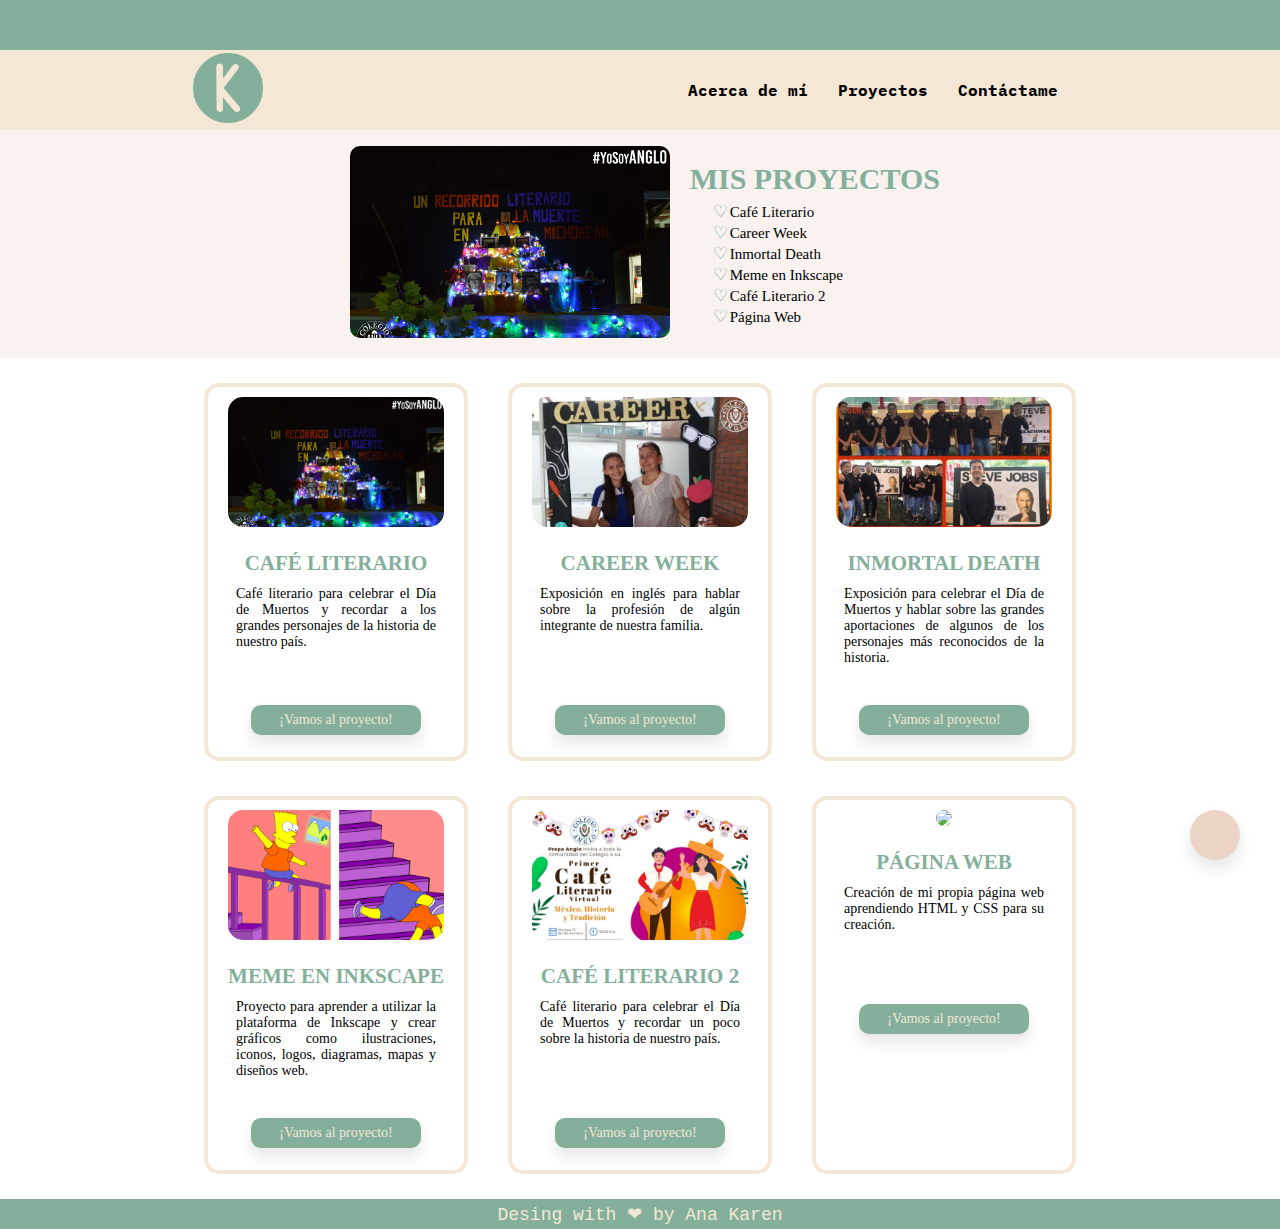
==== Proyectos.html @ e3866509 "Add files via upload" ====
<!DOCTYPE html>
<html lang="en">
<head>
    <meta charset="UTF-8">
    <meta http-equiv="X-UA-Compatible" content="IE=edge">
    <meta name="viewport" content="width=device-width, initial-scale=1.0">
    <!-- <link rel="stylesheet" href="Estilos.css"> css original -->
    <link rel="stylesheet" href="Styles.css">
    <link rel="stylesheet" href="https://use.fontawesome.com/releases/v5.15.3/css/all.css" integrity="sha384-SZXxX4whJ79/gErwcOYf+zWLeJdY/qpuqC4cAa9rOGUstPomtqpuNWT9wdPEn2fk" crossorigin="anonymous">
    <title>Proyectos</title>
</head>
<body>
    <header>
        <section class="redes-sociales">
            <div class="contenedor-redes">
                <a href="https://www.facebook.com" target="_blank"><i class="fab fa-facebook"></i></a>
                <a href="https://www.instagram.com" target="_blank"><i class="fab fa-instagram"></i></a>
                <a href="https://www.youtube.com" target="_blank"><i class="fab fa-youtube"></i></a>
                <a href="https://www.tiktok.com" target="_blank"><i class="fab fa-tiktok"></i></a>
                <a href="https://www.twitter.com" target="_blank"><i class="fab fa-twitter"></i></a>
            </div>
        </section>

        <nav>
            <section class="logotipo-header"><!--Logotipo-->
                <a href="Proyectos.html"><img src="logo.png"></a>

            </section>

            <section class="menu-navegación"><!--Menú-->
                <ul>
                    <li><a href="acercademi.html">Acerca de mí</a></li>
                    <li><a href="Proyectos.html">Proyectos</a></li>
                    <li><a href="contacto.html">Contáctame</a></li>
                    
                    
                </ul>
            </section>
        </nav>
    </header>

    <main class="mainsection">
        <div class="slider">
            <ul>
                <li><img src="Cafeliterario_altar2.png" alt=""></li>
                <li><img src="careerweek2.png" alt=""></li>
                <li><img src="Inmortaldeath2.png" alt=""></li>
                <li><img src="MEME_CABRERAANA7.png" alt=""></li>
                <li><img src="cafeliterariovirtual2.png" alt=""></li>
                <li><img src="paginaweb3.PNG" alt=""></li>
        </div>
        <div class="divconinfo">
            <h1>MIS PROYECTOS</h1>
            <ul class="corazon">
                <li><p>Café Literario</p></li>
                <li><p>Career Week</p></li>
                <li><p>Inmortal Death</p></li>
                <li><p>Meme en Inkscape</p></li>
                <li><p>Café Literario 2</p></li>
                <li><p>Página Web</p></li>
            </ul>
            <!-- <button class="boton1">Lorem</button>
            <button class="boton2">Lorem</button> -->
        </div>
    </main>

    <a href="index.html" class="bflotante"><i class="fas fa-arrow-left"></i></a> 

    <!-- onclick="history.go(-1)" -->

    <!-- <div class="parte2">
        <div>
            <h2>LOREM</h2>
            <p class="p1">Lorem ipsum dolor sit amet consectetur adipisicing elit. Sint ducimus eum voluptate laudantium quos dolor voluptatum, vel harum quam nam, cumque dolores! Veniam omnis dolores tenetur minus cumque accusantium aliquid.Lorem ipsum dolor sit amet consectetur adipisicing elit. Sint ducimus eum voluptate laudantium quos dolor voluptatum, vel harum quam nam, cumque dolores! Veniam omnis dolores tenetur minus cumque accusantium aliquid.
            </p>
        </div>
        <div>
            <h2>LOREM</h2>
            <p class="p2">Lorem ipsum dolor, sit amet consectetur adipisicing elit. Ducimus, inventore! Repudiandae, a! Similique corrupti, minus laborum odio aliquam velit, cupiditate, delectus doloremque vero hic nam consectetur non nobis dolore fugit.Lorem ipsum dolor sit amet consectetur adipisicing elit. Sint ducimus eum voluptate laudantium quos dolor voluptatum, vel harum quam nam, cumque dolores! Veniam omnis dolores tenetur minus cumque accusantium aliquid.</p>
        </div>
        <div class="divparte2img">
            <div>
                <img src="imagenes/tulogo.png"> 
            </div>
            <div>
                <p>Lorem ipsum dolor sit amet consectetur, adipisicing elit. Consequatur at illo nesciunt repudiandae tenetur qui facere placeat sunt animi totam labore.</p>
            </div>
        </div>
    </div> -->

    <div class="rejilla">
        <div class="cuadro1">
        
            <img src="Cafeliterario_altar2.png">
            <h2>CAFÉ LITERARIO</h2>
            <div class="parrafo">
                <P>Café literario para celebrar el Día de Muertos y recordar a los grandes personajes de la historia de nuestro país.</P>
            </div>
            <a href="blog_cafeliterario.html"><button>¡Vamos al proyecto!</button></a>     
        </div>

        <div class="cuadro1">
            
            <img src="careerweek2.png">
            <h2>CAREER WEEK</h2>
            <div class="parrafo">
                <P>Exposición en inglés para hablar sobre la profesión de algún integrante de nuestra familia.</P>
            </div>
            <a href="blog_careerweek.html"><button>¡Vamos al proyecto!</button></a>
        </div>

        <div class="cuadro1">
            
            <img src="Inmortaldeath2.png">
            <h2>INMORTAL DEATH</h2>
            <div class="parrafo">
                <P>Exposición para celebrar el Día de Muertos y hablar sobre las grandes aportaciones de algunos de los personajes más reconocidos de la historia.</P>
            </div>
            <a href="blog_inmortaldeath.html"><button>¡Vamos al proyecto!</button></a>
        </div>
    </div>

    <div class="rejilla">
        <div class="cuadro1">
        
            <img src="MEME_CABRERAANA7.png">
            <h2>MEME EN INKSCAPE</h2>
            <div class="parrafo">
                <P>Proyecto para aprender a utilizar la plataforma de Inkscape y crear gráficos como ilustraciones, iconos, logos, diagramas, mapas y diseños web.</P>
            </div>
            <a href="blog_memeinkscape.html"><button>¡Vamos al proyecto!</button></a>
        </div>

        <div class="cuadro1">
            
            <img src="cafeliterariovirtual2.png">
            <h2>CAFÉ LITERARIO 2</h2>
            <div class="parrafo">
                <P>Café literario para celebrar el Día de Muertos y recordar un poco sobre la historia de nuestro país.</P>
            </div>
            <a href="blog_cafeliterario2.html"><button>¡Vamos al proyecto!</button></a> 
        </div>

        <div class="cuadro1">
            
            <img src="paginaweb3.PNG">
            <h2>PÁGINA WEB</h2>
            <div class="parrafo">
                <P>Creación de mi propia página web aprendiendo HTML y CSS para su creación.</P>
            </div>
            <a href="blog_paginaweb.html"><button>¡Vamos al proyecto!</button></a>
        </div>
    </div>

    <footer class="footer">
        <div>
            Desing with &#10084 by Ana Karen
        </div> 

    </footer>    
</body>
</html>
---- Styles.css ----
@import url('https://fonts.googleapis.com/css2?family=IBM+Plex+Mono:wght@300&family=Rubik+Mono+One&display=swap');

body{
    margin:0px;
    /*min-height: 100vh;*/
}

/*barra de scroll*/

body::-webkit-scrollbar{
    width: 7px;
    /*background-color: rgba(180,180,180,0.3);*/
    background-color: rgba(132,176,155,0.4);
    border-radius: 5px;
}

body::-webkit-scrollbar-thumb{
    background: #84b09b;
    border-radius: 5px;
}

/*parte de arriba de la pagina*/

.redes-sociales{
    background-color: #84b09b;
    height: 50px;
    display: flex;
    justify-content: center;
    align-items: center;

}

.contenedor-redes a{
    color: #f4e7d5
}

nav{
    height: 80px;
    background-color: #f4e7d5;
    display: flex;
    justify-content: space-around;
    align-items: center;
}

nav .logotipo-header img{
    height: 70px;
}

nav .menu-navegación ul{
    display: flex;
    font-family: 'IBM Plex Mono', monospace;
    font-weight: bold;
    list-style: none;
}

nav .menu-navegación ul li{
    margin-right: 30px;
}
.menu-navegación a{
    text-decoration: none;
    color: rgb(0, 0, 0);
}

.contenedor-redes i{
    margin-right: 15px;
}

/*INICIO P1*/

.main-section{
    /*border: px solid rgb(255, 0, 0);*/
    /*height: 627px;*/
    min-height: 100vh;
    background-image: url("suculentas.jpg");
    background-repeat: no-repeat;
    background-size: cover;
    background-position: center;
    display: flex;
    justify-content: center;
    align-items: center;
}

.nombre{
    color: #fff;
    font-family: impact;
    text-align: center;
    font-size: 80px;
    margin: 0px;
}

.resumen{
    color: #fff;
    font-family:monospace ;
    text-align: center;
    font-size: 20px;
    margin: 10px;
}

.main-contenedor{
    text-align: center;
}

.main-contenedor button{
    color: #84b09b;
    background: #ecd4c6;
    border:none;
    border-radius: 10px;
    font-family: monospace;
    font-size: 20px;
    width: 200px; 
    height: 40px;
    cursor: pointer;
    transition: all 300ms ease 0ms;
	box-shadow: 0px 8px 15px rgba(0, 0, 0, 0.1);
	z-index: 99;
}

.main-contenedor button:hover{
    color: #ecd4c6;
    background-color: #84b09b; /* Color de fondo al pasar el cursor */
    box-shadow: 0px 15px 20px #ecd4c64f;
    transform: translateY(-7px);
}

/*PROYECTOS*/

.slider{
    width: 25%;
    margin: 0px;
    margin-left: 350px;
    overflow: hidden;

    
}

.slider ul{
    display: flex;
    padding: 0;
    width: 600%;

    animation: cambio 20s infinite alternate ease-in; 
    /**
    animation-duration: 20s;
    animation-iteration-count: infinite;

    animation-timing-function: ease-in;
    **/
}

.slider li{
    width: 100%;
    list-style: none;

}

.slider img{
    width: 100%;
    border-radius: 10px;
}

@keyframes cambio {
    0%{margin-left: 0;}
    12%{margin-left: 0;}

    17%{margin-left: -100%;}
    30%{margin-left: -100%;}

    35%{margin-left: -200%;}
    48%{margin-left: -200%;}

    53%{margin-left: -300%;}
    66%{margin-left: -300%;}

    71%{margin-left: -400%;}
    83%{margin-left: -400%;}

    88%{margin-left: -500%;}
    100%{margin-left: -500%;}
    /**
    90%{margin-left: -600%;}
    100%{margin-left: -600%;}
    **/
}

.mainsection {
    background-color: #ecd4c64b;
    display:flex;
    justify-content:space-between;
    align-items: center;
}

.divconinfo{
    margin-right: 340px;
}

.mainsection h1{
    font-family:Verdana;
    font-size: 30px;
    color: #84b09b;
    margin: 0px;
    margin-bottom: 5px;
    text-align: left;
}

.corazon{
    list-style: none;
    margin: 0px;
}

.corazon li ::before{
    content: "♡" ;
    color: #84b09b;
    display: inline-block;
    width: 1em;   
    margin-left: -1em;
    font-size: 17px;
}

.mainsection p{
    font-family:Verdana;
    font-size: 15px;
    color: #000000;
    text-align: left;
    margin: 0;
}

.rejilla {
    display: flex;
    align-items:center;
    justify-content: center; 
    margin: 15px 0px;
}

.cuadro1 {
    text-align: center;
    width: 20%;
    height: 350px;
    margin: 10px 20px;
    border: #f4e7d5 4px solid;
    border-radius: 15px;
    padding: 10px 0px;
}

.rejilla img{
    height: 130px;
    border-radius: 15px;
}

.rejilla h2{
    font-family: Verdana;
    font-size: 21px;
    color: #84b09b;
    margin: 10px 0px;
    text-align: center;
    padding-top: 10px;
}

.rejilla p{
    font-family:Verdana;
    font-size: 14px;
    color: rgb(0, 0, 0);
    text-align: justify;
    margin: 0px 28px;
}

.parrafo {
    height: 30%;
}

.rejilla button{
    color: #f4e7d5;
    background: #84b09b;
    border:none;
    border-radius: 10px;
    font-family: verdana;
    font-size: 14px;
    width: 170px; 
    height: 30px;
    margin-top: 14px;
    cursor: pointer;
    transition: all 300ms ease 0ms;
	box-shadow: 0px 8px 15px rgba(0, 0, 0, 0.1);
	z-index: 99;
}

.rejilla button:hover{
    color: #84b09b;
    background-color: #ecd4c6; /* Color de fondo al pasar el cursor */
    box-shadow: 0px 15px 20px rgba(0, 0, 0, 0.1);
    transform: translateY(-7px);
}

/*ACERCA DE MI*/

.contenedor {
    display: flex;
    justify-content:center;
    align-items: center;
    margin: 30px 0px;
    min-height: calc(100vh - 30px - 50px - 80px - 60px);
}

.texto{
    width: 50%;
    text-align: center;
}

.img {
    display: flex;
    justify-content:center;
    align-items: center;
    width: 30%;
}

.contenedor img{
    height: 200px;
    border-radius: 20px;
}

.contenedor h1{
    font-family: Impact;
    font-size: 65px;
    color: #84b09b;
    margin: 0px;
    text-align: center;
}

.contenedor p{
    font-family: Verdana;
    font-size: 15px;
    color: rgb(0, 0, 0);
    margin-top: 10px;
    text-align: justify;
}

.contenedor button{
    color: #84b09b;
    background: #ecd4c6;
    border:none;
    border-radius: 10px;
    font-family: monospace;
    font-size: 20px;
    width: 200px; 
    height: 40px;
    cursor: pointer;
    transition: all 300ms ease 0ms;
	box-shadow: 0px 8px 15px rgba(0, 0, 0, 0.1);
	z-index: 99;
}

.contenedor button:hover{
    color: #ecd4c6;
    background-color: #84b09b; /* Color de fondo al pasar el cursor */
    box-shadow: 0px 15px 20px rgba(0, 0, 0, 0.1);
    transform: translateY(-7px);
}

/*HOOBIES*/

.extra{
    min-height: calc(100vh - 30px - 50px - 80px - 15px - 10px);
}

.extra h1{
    font-family: Impact;
    font-size: 65px;
    color: #84b09b;
    margin-top: 10px;
    text-align: center;
}

.cuadroo1 {
    text-align: center;
    width: 20%;
    height: 460px;
    margin: 10px 20px;
    border: #f4e7d5 4px solid;
    border-radius: 15px;
    padding: 10px 0px;
}

.parrafo2{
    height: 55%;
}

.audio{
    width: 260px;
}

.audio2{
    display: flex;
    justify-content: center;
    align-items: center;
    height: 130px;
}

/*CONTACTAME*/

.enmedio {
    text-align: center;
    margin-top: 90px;
    min-height: calc(100vh - 30px - 50px - 80px - 90px);
}

.enmedio img{
    height: 200px;
    margin-bottom: 15px;
}

.enmedio h2{
    font-family: Impact;
    font-size: 20px;
    color: rgb(0, 0, 0);
    margin: 0px;
    text-align: center;
    margin-bottom: 10px;

}

.enmedio p{
    font-family: verdana;
    font-size: 15px;
    color: rgb(0, 0, 0);
    margin: 0px;
    text-align: center;
}



.redessociales{
    height: 50px;
    display: flex;
    justify-content: center;
    align-items: center;
    margin-bottom: 0px;

}

.contenedorredes a{
    color: #84b09b;
}

/*BLOG*/

.inicio{
    margin-top: 60px;
    margin-bottom: 60px;
}

.inicio h1{
    font-family: Impact;
    font-size: 65px;
    color: rgb(0, 0, 0);
    margin: 0px;
    text-align: center;
}

.inicio p{
    font-family: Verdana;
    font-size: 15px;
    color: rgb(0, 0, 0);
    margin-top: 10px;
    text-align: center;
}

.subtitulo{
    display: flex;
    justify-content:center;
    align-items: center;
    
}

.subtitulo-texto{
    width: 37%;
}

.subtitulo h2{
    font-family: Impact;
    font-size: 25px;
    color: rgb(0, 0, 0);
    margin: 0px;
    text-align: left;
}

.subtitulo p{
    font-family: Verdana;
    font-size: 15px;
    color: rgb(0, 0, 0);
    margin-top: 10px;
    text-align: justify;
}

.subtitulo-img {
    display: flex;
    justify-content:center;
    align-items: center;
    width: 37%;
}

.subtitulo img{
    width: 400px;
    border-radius: 10px;
}

.final{
    display: flex;
    justify-content:flex-start;
    align-items: center;
    margin-left: 180px;
    margin-top: 50px;
    margin-bottom: 20px;
}

.final img{
    height: 95px;
    border-radius: 150px;
}

.final-texto{
    margin-left: 20px;
}

.final h3{
    font-family: Impact;
    font-size: 28px;
    color: rgb(0, 0, 0);
    margin: 0px;
    text-align: left; 
}

.final p{
    font-family: Verdana;
    font-size: 15px;
    color: rgb(0, 0, 0);
    margin-top: 5px;
    text-align: justify;
}

/*BOTON FLOTANTE DEL BLOG*/

.bflotante {
	font-size: 23px; /* Cambiar el tamaño de la tipografia */
	text-transform: uppercase; /* Texto en mayusculas */
	font-weight: bold; /* Fuente en negrita o bold */
	color: #84b09b; /* Color del texto */
	border-radius: 50%; /* Borde del boton */
	letter-spacing: 2px; /* Espacio entre letras */
	background-color: #ecd4c6; /* Color de fondo */
	padding: 25px 25px; /* Relleno del boton */
	position: fixed;
	bottom: 40px;
	right: 40px;
	transition: all 300ms ease 0ms;
	box-shadow: 0px 8px 15px rgba(0, 0, 0, 0.1);
	z-index: 99;
}
.bflotante:hover {
	background-color: #84b09b; /* Color de fondo al pasar el cursor */
	box-shadow: 0px 15px 20px rgba(0, 0, 0, 0.3);
	transform: translateY(-7px);
    color:#ecd4c6
}
@media only screen and (max-width: 600px) {
 	.bflotante {
		font-size: 14px;
		padding: 12px 20px;
		bottom: 20px;
		right: 20px;
	}
}

/*parte de abajo de la pagina*/

.footer{
    height: 30px;
    background-color: #84b09b;
    display: flex;
    align-items: center;
    justify-content: center;
    color: #f4e7d5;
    font-family: monospace;
    font-size: 18px;
}
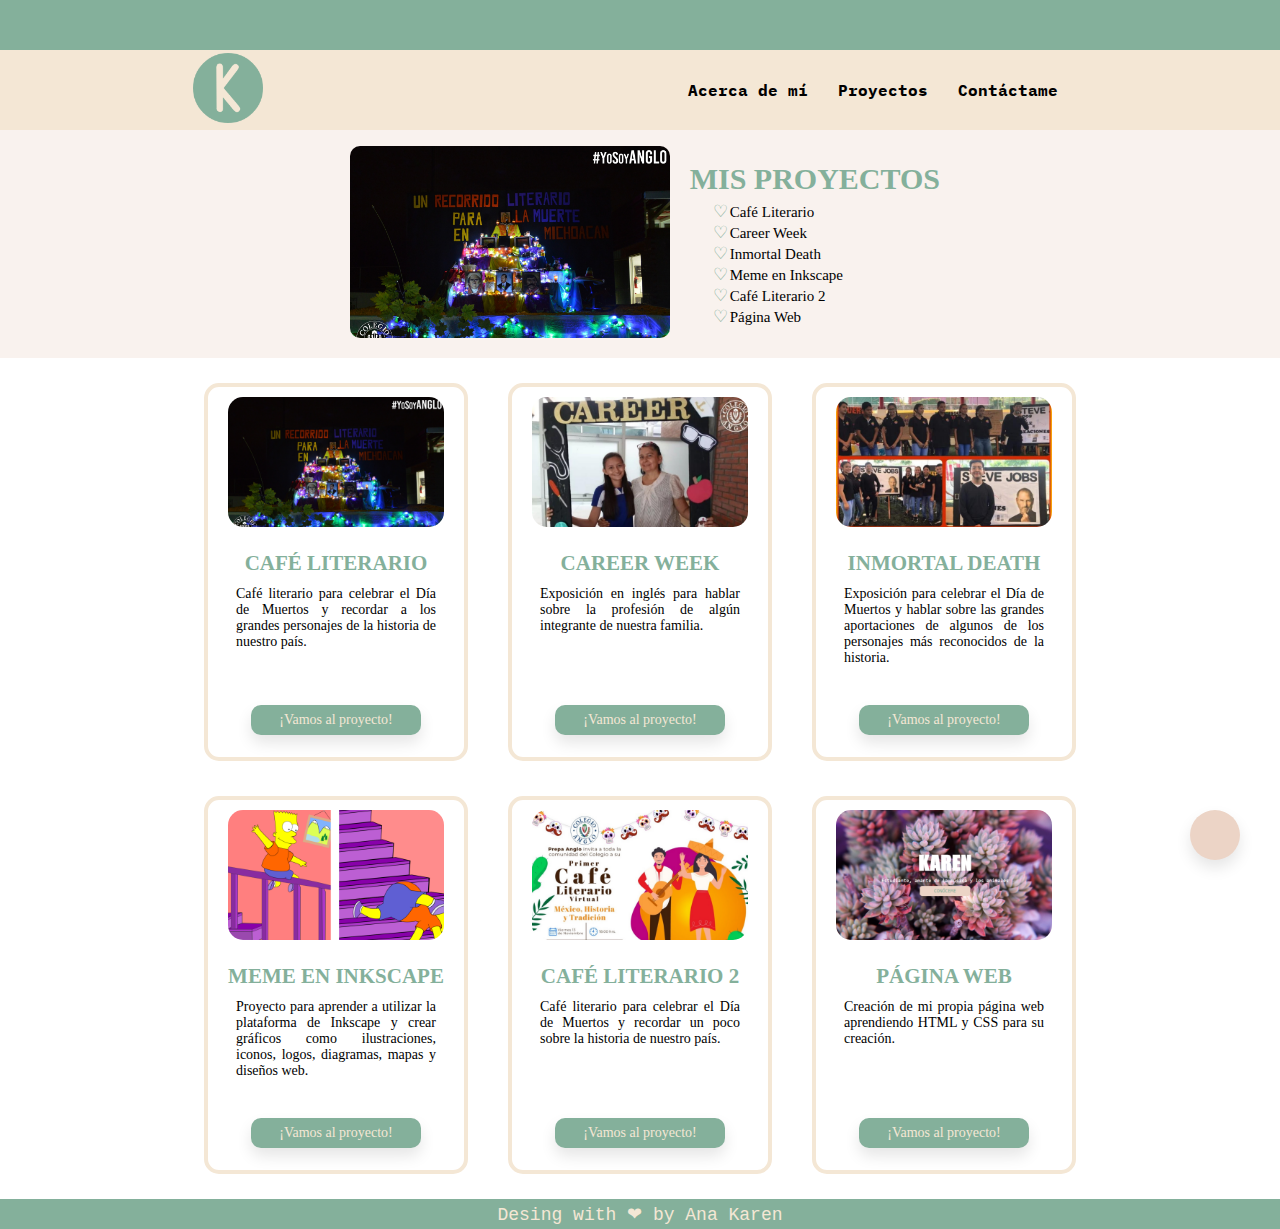
==== commit d1be5e39: "Update Proyectos.html" ====
--- a/Proyectos.html
+++ b/Proyectos.html
@@ -143,7 +143,7 @@
 
         <div class="cuadro1">
             
-            <img src="paginaweb3.PNG">
+            <img src="paginaweb3.png">
             <h2>PÁGINA WEB</h2>
             <div class="parrafo">
                 <P>Creación de mi propia página web aprendiendo HTML y CSS para su creación.</P>
@@ -159,4 +159,4 @@
 
     </footer>    
 </body>
-</html>+</html>
